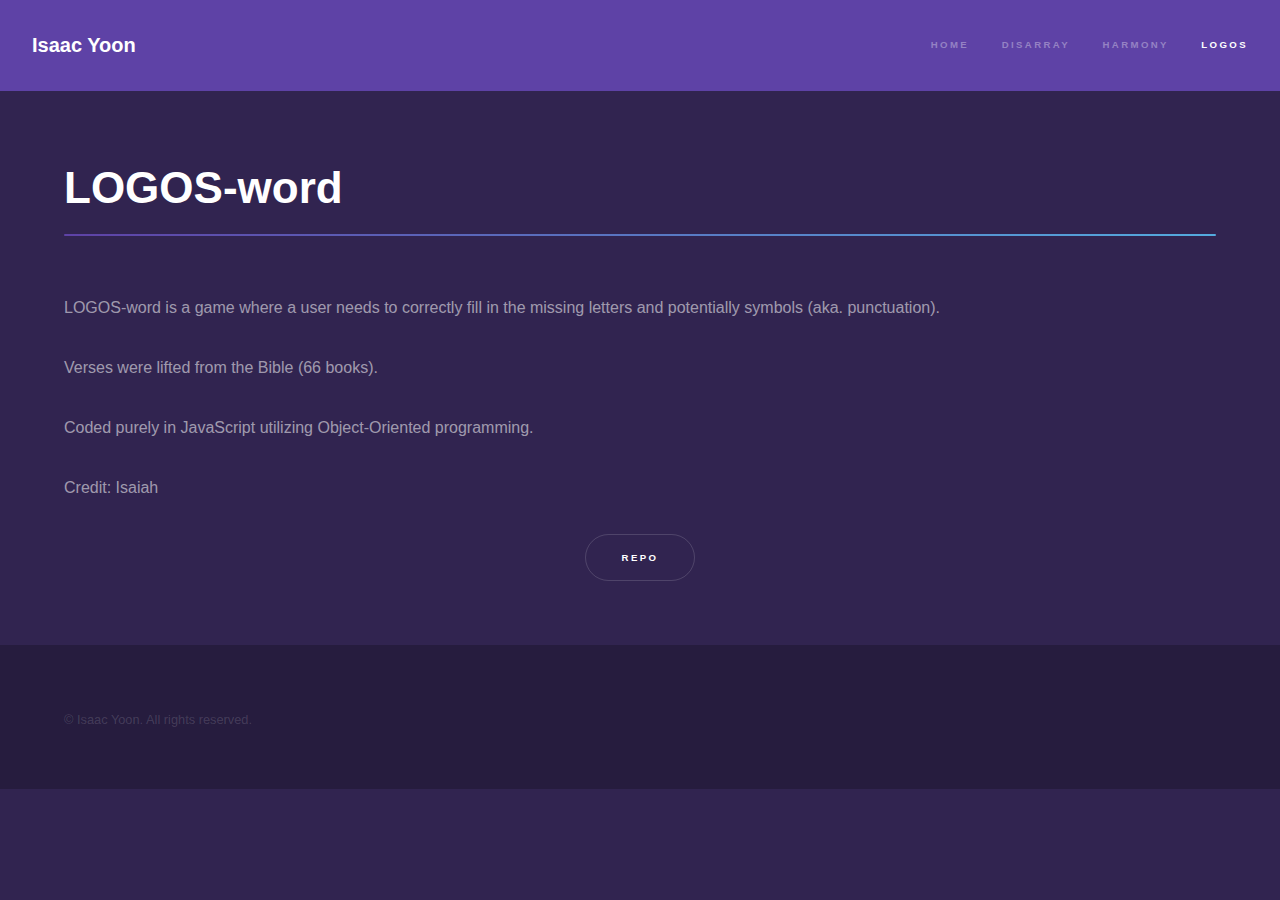
==== church.html @ 8a010fb0 "Create church.html" ====
<!DOCTYPE HTML>
<html>
	<head>
		<title>DisArray</title>
		<meta charset="utf-8" />
		<meta name="viewport" content="width=device-width, initial-scale=1, user-scalable=no" />
		<link rel="stylesheet" href="assets/css/main.css" />
		<noscript><link rel="stylesheet" href="assets/css/noscript.css" /></noscript>
	</head>
	<body class="is-preload">

		<!-- Header -->
			<header id="header">
				<a href="index.html" class="title">Isaac Yoon</a>
				<nav>
					<ul>
						<li><a href="index.html">Home</a></li>
						<li><a href="project_disarray.html">DisArray</a></li>
						<li><a href="project_harmony.html">Harmony</a></li>
						<li><a href="project_logos.html" class="active">Logos</a></li>
					</ul>
				</nav>
			</header>

		<!-- Wrapper -->
			<div id="wrapper">

				<!-- Main -->
					<section id="main" class="wrapper">
						<div class="inner">
							<h1 class="major">LOGOS-word</h1>
							<!-- <span class="image fit"><img src="images/pic04.jpg" alt="" /></span> -->
							<p>LOGOS-word is a game where a user needs to correctly fill in the missing letters and potentially symbols (aka. punctuation).</p>
							<p>Verses were lifted from the Bible (66 books).</p>
							<p>Coded purely in JavaScript utilizing Object-Oriented programming.</p>
							<p>Credit: Isaiah</p>
							<ul class="actions special">
<!-- 								<li><a href="https://logosword.herokuapp.com/" class="button primary" target="_blank">Live</a></li> -->
								<li><a href="https://github.com/isaac-yoon/LOGOS-word" class="button" target="_blank">Repo</a></li>
							</ul>
						</div>
					</section>

			</div>

		<!-- Footer -->
			<footer id="footer" class="wrapper alt">
				<div class="inner">
					<ul class="menu">
						<li>&copy; Isaac Yoon. All rights reserved.</li>
					</ul>
				</div>
			</footer>

		<!-- Scripts -->
			<script src="assets/js/jquery.min.js"></script>
			<script src="assets/js/jquery.scrollex.min.js"></script>
			<script src="assets/js/jquery.scrolly.min.js"></script>
			<script src="assets/js/browser.min.js"></script>
			<script src="assets/js/breakpoints.min.js"></script>
			<script src="assets/js/util.js"></script>
			<script src="assets/js/main.js"></script>

	</body>
</html>
---- assets/css/main.css ----
@import url(fontawesome-all.min.css);

/*
	Hyperspace by HTML5 UP
	html5up.net | @ajlkn
	Free for personal and commercial use under the CCA 3.0 license (html5up.net/license)
*/

html, body, div, span, applet, object,
iframe, h1, h2, h3, h4, h5, h6, p, blockquote,
pre, a, abbr, acronym, address, big, cite,
code, del, dfn, em, img, ins, kbd, q, s, samp,
small, strike, strong, sub, sup, tt, var, b,
u, i, center, dl, dt, dd, ol, ul, li, fieldset,
form, label, legend, table, caption, tbody,
tfoot, thead, tr, th, td, article, aside,
canvas, details, embed, figure, figcaption,
footer, header, hgroup, menu, nav, output, ruby,
section, summary, time, mark, audio, video {
	margin: 0;
	padding: 0;
	border: 0;
	font-size: 100%;
	font: inherit;
	vertical-align: baseline;}

article, aside, details, figcaption, figure,
footer, header, hgroup, menu, nav, section {
	display: block;}

body {
	line-height: 1;
}

ol, ul {
	list-style: none;
}

blockquote, q {
	quotes: none;
}

	blockquote:before, blockquote:after, q:before, q:after {
		content: '';
		content: none;
	}

table {
	border-collapse: collapse;
	border-spacing: 0;
}

body {
	-webkit-text-size-adjust: none;
}

mark {
	background-color: transparent;
	color: inherit;
}

input::-moz-focus-inner {
	border: 0;
	padding: 0;
}

input, select, textarea {
	-moz-appearance: none;
	-webkit-appearance: none;
	-ms-appearance: none;
	appearance: none;
}

/* Basic */

	@-ms-viewport {
		width: device-width;
	}

	body {
		-ms-overflow-style: scrollbar;
	}

	@media screen and (max-width: 480px) {

		html, body {
			min-width: 320px;
		}

	}

	html {
		box-sizing: border-box;
	}

	*, *:before, *:after {
		box-sizing: inherit;
	}

	body {
		background: #312450;
	}

		body.is-preload *, body.is-preload *:before, body.is-preload *:after {
			-moz-animation: none !important;
			-webkit-animation: none !important;
			-ms-animation: none !important;
			animation: none !important;
			-moz-transition: none !important;
			-webkit-transition: none !important;
			-ms-transition: none !important;
			transition: none !important;
		}

/* Type */

	body, input, select, textarea {
		color: rgba(255, 255, 255, 0.55);
		font-family: Arial, Helvetica, sans-serif;
		font-size: 16.5pt;
		font-weight: normal;
		line-height: 1.75;
	}

		@media screen and (max-width: 1680px) {

			body, input, select, textarea {
				font-size: 13pt;
			}

		}

		@media screen and (max-width: 1280px) {

			body, input, select, textarea {
				font-size: 12pt;
			}

		}

		@media screen and (max-width: 360px) {

			body, input, select, textarea {
				font-size: 11pt;
			}

		}

	a {
		-moz-transition: color 0.2s ease, border-bottom-color 0.2s ease;
		-webkit-transition: color 0.2s ease, border-bottom-color 0.2s ease;
		-ms-transition: color 0.2s ease, border-bottom-color 0.2s ease;
		transition: color 0.2s ease, border-bottom-color 0.2s ease;
		border-bottom: dotted 1px rgba(255, 255, 255, 0.35);
		color: inherit;
		text-decoration: none;
	}

		a:hover {
			border-bottom-color: transparent;
			color: #ffffff;
		}

	strong, b {
		color: #ffffff;
		font-weight: bold;
	}

	em, i {
		font-style: italic;
	}

	p {
		margin: 0 0 2em 0;
	}

	h1, h2, h3, h4, h5, h6 {
		color: #ffffff;
		font-weight: bold;
		line-height: 1.5;
		margin: 0 0 0.5em 0;
	}

		h1 a, h2 a, h3 a, h4 a, h5 a, h6 a {
			color: inherit;
			text-decoration: none;
		}

	h1 {
		font-size: 2.75em;
	}

		h1.major {
			margin: 0 0 1.3em 0;
			position: relative;
			padding-bottom: 0.35em;
		}

			h1.major:after {
				background-image: -moz-linear-gradient(to right, #5e42a6, #54abde);
				background-image: -webkit-linear-gradient(to right, #5e42a6, #54abde);
				background-image: -ms-linear-gradient(to right, #5e42a6, #54abde);
				background-image: linear-gradient(to right, #5e42a6, #54abde);
				-moz-transition: max-width 0.2s ease;
				-webkit-transition: max-width 0.2s ease;
				-ms-transition: max-width 0.2s ease;
				transition: max-width 0.2s ease;
				border-radius: 0.2em;
				bottom: 0;
				content: '';
				height: 0.05em;
				position: absolute;
				right: 0;
				width: 100%;
			}

	h2 {
		font-size: 1.75em;
	}

	h3 {
		font-size: 1.1em;
	}

	h4 {
		font-size: 1em;
	}

	h5 {
		font-size: 0.8em;
	}

	h6 {
		font-size: 0.6em;
	}

	@media screen and (max-width: 736px) {

		h1 {
			font-size: 2em;
		}

		h2 {
			font-size: 1.25em;
		}

		h3 {
			font-size: 1em;
		}

		h4 {
			font-size: 0.8em;
		}

		h5 {
			font-size: 0.6em;
		}

		h6 {
			font-size: 0.6em;
		}

	}

	sub {
		font-size: 0.8em;
		position: relative;
		top: 0.5em;
	}

	sup {
		font-size: 0.8em;
		position: relative;
		top: -0.5em;
	}

	blockquote {
		border-left: solid 4px rgba(255, 255, 255, 0.15);
		font-style: italic;
		margin: 0 0 2em 0;
		padding: 0.5em 0 0.5em 2em;
	}

	code {
		background: rgba(255, 255, 255, 0.05);
		border-radius: 0.25em;
		border: solid 1px rgba(255, 255, 255, 0.15);
		font-family: "Courier New", monospace;
		font-size: 0.9em;
		margin: 0 0.25em;
		padding: 0.25em 0.65em;
	}

	pre {
		-webkit-overflow-scrolling: touch;
		font-family: "Courier New", monospace;
		font-size: 0.9em;
		margin: 0 0 2em 0;
	}

		pre code {
			display: block;
			line-height: 1.75em;
			padding: 1em 1.5em;
			overflow-x: auto;
		}

	hr {
		border: 0;
		border-bottom: solid 1px rgba(255, 255, 255, 0.15);
		margin: 2em 0;
	}

		hr.major {
			margin: 3em 0;
		}

	.align-left {
		text-align: left;
	}

	.align-center {
		text-align: center;
	}

	.align-right {
		text-align: right;
	}

/* Row */

	.row {
		display: flex;
		flex-wrap: wrap;
		box-sizing: border-box;
		align-items: stretch;
	}

		.row > * {
			box-sizing: border-box;
		}

		.row.gtr-uniform > * > :last-child {
			margin-bottom: 0;
		}

		.row.aln-left {
			justify-content: flex-start;
		}

		.row.aln-center {
			justify-content: center;
		}

		.row.aln-right {
			justify-content: flex-end;
		}

		.row.aln-top {
			align-items: flex-start;
		}

		.row.aln-middle {
			align-items: center;
		}

		.row.aln-bottom {
			align-items: flex-end;
		}

		.row > .imp {
			order: -1;
		}

		.row > .col-1 {
			width: 8.33333%;
		}

		.row > .off-1 {
			margin-left: 8.33333%;
		}

		.row > .col-2 {
			width: 16.66667%;
		}

		.row > .off-2 {
			margin-left: 16.66667%;
		}

		.row > .col-3 {
			width: 25%;
		}

		.row > .off-3 {
			margin-left: 25%;
		}

		.row > .col-4 {
			width: 33.33333%;
		}

		.row > .off-4 {
			margin-left: 33.33333%;
		}

		.row > .col-5 {
			width: 41.66667%;
		}

		.row > .off-5 {
			margin-left: 41.66667%;
		}

		.row > .col-6 {
			width: 50%;
		}

		.row > .off-6 {
			margin-left: 50%;
		}

		.row > .col-7 {
			width: 58.33333%;
		}

		.row > .off-7 {
			margin-left: 58.33333%;
		}

		.row > .col-8 {
			width: 66.66667%;
		}

		.row > .off-8 {
			margin-left: 66.66667%;
		}

		.row > .col-9 {
			width: 75%;
		}

		.row > .off-9 {
			margin-left: 75%;
		}

		.row > .col-10 {
			width: 83.33333%;
		}

		.row > .off-10 {
			margin-left: 83.33333%;
		}

		.row > .col-11 {
			width: 91.66667%;
		}

		.row > .off-11 {
			margin-left: 91.66667%;
		}

		.row > .col-12 {
			width: 100%;
		}

		.row > .off-12 {
			margin-left: 100%;
		}

		.row.gtr-0 {
			margin-top: 0;
			margin-left: 0em;
		}

			.row.gtr-0 > * {
				padding: 0 0 0 0em;
			}

			.row.gtr-0.gtr-uniform {
				margin-top: 0em;
			}

				.row.gtr-0.gtr-uniform > * {
					padding-top: 0em;
				}

		.row.gtr-25 {
			margin-top: 0;
			margin-left: -0.375em;
		}

			.row.gtr-25 > * {
				padding: 0 0 0 0.375em;
			}

			.row.gtr-25.gtr-uniform {
				margin-top: -0.375em;
			}

				.row.gtr-25.gtr-uniform > * {
					padding-top: 0.375em;
				}

		.row.gtr-50 {
			margin-top: 0;
			margin-left: -0.75em;
		}

			.row.gtr-50 > * {
				padding: 0 0 0 0.75em;
			}

			.row.gtr-50.gtr-uniform {
				margin-top: -0.75em;
			}

				.row.gtr-50.gtr-uniform > * {
					padding-top: 0.75em;
				}

		.row {
			margin-top: 0;
			margin-left: -1.5em;
		}

			.row > * {
				padding: 0 0 0 1.5em;
			}

			.row.gtr-uniform {
				margin-top: -1.5em;
			}

				.row.gtr-uniform > * {
					padding-top: 1.5em;
				}

		.row.gtr-150 {
			margin-top: 0;
			margin-left: -2.25em;
		}

			.row.gtr-150 > * {
				padding: 0 0 0 2.25em;
			}

			.row.gtr-150.gtr-uniform {
				margin-top: -2.25em;
			}

				.row.gtr-150.gtr-uniform > * {
					padding-top: 2.25em;
				}

		.row.gtr-200 {
			margin-top: 0;
			margin-left: -3em;
		}

			.row.gtr-200 > * {
				padding: 0 0 0 3em;
			}

			.row.gtr-200.gtr-uniform {
				margin-top: -3em;
			}

				.row.gtr-200.gtr-uniform > * {
					padding-top: 3em;
				}

		@media screen and (max-width: 1680px) {

			.row {
				display: flex;
				flex-wrap: wrap;
				box-sizing: border-box;
				align-items: stretch;
			}

				.row > * {
					box-sizing: border-box;
				}

				.row.gtr-uniform > * > :last-child {
					margin-bottom: 0;
				}

				.row.aln-left {
					justify-content: flex-start;
				}

				.row.aln-center {
					justify-content: center;
				}

				.row.aln-right {
					justify-content: flex-end;
				}

				.row.aln-top {
					align-items: flex-start;
				}

				.row.aln-middle {
					align-items: center;
				}

				.row.aln-bottom {
					align-items: flex-end;
				}

				.row > .imp-xlarge {
					order: -1;
				}

				.row > .col-1-xlarge {
					width: 8.33333%;
				}

				.row > .off-1-xlarge {
					margin-left: 8.33333%;
				}

				.row > .col-2-xlarge {
					width: 16.66667%;
				}

				.row > .off-2-xlarge {
					margin-left: 16.66667%;
				}

				.row > .col-3-xlarge {
					width: 25%;
				}

				.row > .off-3-xlarge {
					margin-left: 25%;
				}

				.row > .col-4-xlarge {
					width: 33.33333%;
				}

				.row > .off-4-xlarge {
					margin-left: 33.33333%;
				}

				.row > .col-5-xlarge {
					width: 41.66667%;
				}

				.row > .off-5-xlarge {
					margin-left: 41.66667%;
				}

				.row > .col-6-xlarge {
					width: 50%;
				}

				.row > .off-6-xlarge {
					margin-left: 50%;
				}

				.row > .col-7-xlarge {
					width: 58.33333%;
				}

				.row > .off-7-xlarge {
					margin-left: 58.33333%;
				}

				.row > .col-8-xlarge {
					width: 66.66667%;
				}

				.row > .off-8-xlarge {
					margin-left: 66.66667%;
				}

				.row > .col-9-xlarge {
					width: 75%;
				}

				.row > .off-9-xlarge {
					margin-left: 75%;
				}

				.row > .col-10-xlarge {
					width: 83.33333%;
				}

				.row > .off-10-xlarge {
					margin-left: 83.33333%;
				}

				.row > .col-11-xlarge {
					width: 91.66667%;
				}

				.row > .off-11-xlarge {
					margin-left: 91.66667%;
				}

				.row > .col-12-xlarge {
					width: 100%;
				}

				.row > .off-12-xlarge {
					margin-left: 100%;
				}

				.row.gtr-0 {
					margin-top: 0;
					margin-left: 0em;
				}

					.row.gtr-0 > * {
						padding: 0 0 0 0em;
					}

					.row.gtr-0.gtr-uniform {
						margin-top: 0em;
					}

						.row.gtr-0.gtr-uniform > * {
							padding-top: 0em;
						}

				.row.gtr-25 {
					margin-top: 0;
					margin-left: -0.375em;
				}

					.row.gtr-25 > * {
						padding: 0 0 0 0.375em;
					}

					.row.gtr-25.gtr-uniform {
						margin-top: -0.375em;
					}

						.row.gtr-25.gtr-uniform > * {
							padding-top: 0.375em;
						}

				.row.gtr-50 {
					margin-top: 0;
					margin-left: -0.75em;
				}

					.row.gtr-50 > * {
						padding: 0 0 0 0.75em;
					}

					.row.gtr-50.gtr-uniform {
						margin-top: -0.75em;
					}

						.row.gtr-50.gtr-uniform > * {
							padding-top: 0.75em;
						}

				.row {
					margin-top: 0;
					margin-left: -1.5em;
				}

					.row > * {
						padding: 0 0 0 1.5em;
					}

					.row.gtr-uniform {
						margin-top: -1.5em;
					}

						.row.gtr-uniform > * {
							padding-top: 1.5em;
						}

				.row.gtr-150 {
					margin-top: 0;
					margin-left: -2.25em;
				}

					.row.gtr-150 > * {
						padding: 0 0 0 2.25em;
					}

					.row.gtr-150.gtr-uniform {
						margin-top: -2.25em;
					}

						.row.gtr-150.gtr-uniform > * {
							padding-top: 2.25em;
						}

				.row.gtr-200 {
					margin-top: 0;
					margin-left: -3em;
				}

					.row.gtr-200 > * {
						padding: 0 0 0 3em;
					}

					.row.gtr-200.gtr-uniform {
						margin-top: -3em;
					}

						.row.gtr-200.gtr-uniform > * {
							padding-top: 3em;
						}

		}

		@media screen and (max-width: 1280px) {

			.row {
				display: flex;
				flex-wrap: wrap;
				box-sizing: border-box;
				align-items: stretch;
			}

				.row > * {
					box-sizing: border-box;
				}

				.row.gtr-uniform > * > :last-child {
					margin-bottom: 0;
				}

				.row.aln-left {
					justify-content: flex-start;
				}

				.row.aln-center {
					justify-content: center;
				}

				.row.aln-right {
					justify-content: flex-end;
				}

				.row.aln-top {
					align-items: flex-start;
				}

				.row.aln-middle {
					align-items: center;
				}

				.row.aln-bottom {
					align-items: flex-end;
				}

				.row > .imp-large {
					order: -1;
				}

				.row > .col-1-large {
					width: 8.33333%;
				}

				.row > .off-1-large {
					margin-left: 8.33333%;
				}

				.row > .col-2-large {
					width: 16.66667%;
				}

				.row > .off-2-large {
					margin-left: 16.66667%;
				}

				.row > .col-3-large {
					width: 25%;
				}

				.row > .off-3-large {
					margin-left: 25%;
				}

				.row > .col-4-large {
					width: 33.33333%;
				}

				.row > .off-4-large {
					margin-left: 33.33333%;
				}

				.row > .col-5-large {
					width: 41.66667%;
				}

				.row > .off-5-large {
					margin-left: 41.66667%;
				}

				.row > .col-6-large {
					width: 50%;
				}

				.row > .off-6-large {
					margin-left: 50%;
				}

				.row > .col-7-large {
					width: 58.33333%;
				}

				.row > .off-7-large {
					margin-left: 58.33333%;
				}

				.row > .col-8-large {
					width: 66.66667%;
				}

				.row > .off-8-large {
					margin-left: 66.66667%;
				}

				.row > .col-9-large {
					width: 75%;
				}

				.row > .off-9-large {
					margin-left: 75%;
				}

				.row > .col-10-large {
					width: 83.33333%;
				}

				.row > .off-10-large {
					margin-left: 83.33333%;
				}

				.row > .col-11-large {
					width: 91.66667%;
				}

				.row > .off-11-large {
					margin-left: 91.66667%;
				}

				.row > .col-12-large {
					width: 100%;
				}

				.row > .off-12-large {
					margin-left: 100%;
				}

				.row.gtr-0 {
					margin-top: 0;
					margin-left: 0em;
				}

					.row.gtr-0 > * {
						padding: 0 0 0 0em;
					}

					.row.gtr-0.gtr-uniform {
						margin-top: 0em;
					}

						.row.gtr-0.gtr-uniform > * {
							padding-top: 0em;
						}

				.row.gtr-25 {
					margin-top: 0;
					margin-left: -0.375em;
				}

					.row.gtr-25 > * {
						padding: 0 0 0 0.375em;
					}

					.row.gtr-25.gtr-uniform {
						margin-top: -0.375em;
					}

						.row.gtr-25.gtr-uniform > * {
							padding-top: 0.375em;
						}

				.row.gtr-50 {
					margin-top: 0;
					margin-left: -0.75em;
				}

					.row.gtr-50 > * {
						padding: 0 0 0 0.75em;
					}

					.row.gtr-50.gtr-uniform {
						margin-top: -0.75em;
					}

						.row.gtr-50.gtr-uniform > * {
							padding-top: 0.75em;
						}

				.row {
					margin-top: 0;
					margin-left: -1.5em;
				}

					.row > * {
						padding: 0 0 0 1.5em;
					}

					.row.gtr-uniform {
						margin-top: -1.5em;
					}

						.row.gtr-uniform > * {
							padding-top: 1.5em;
						}

				.row.gtr-150 {
					margin-top: 0;
					margin-left: -2.25em;
				}

					.row.gtr-150 > * {
						padding: 0 0 0 2.25em;
					}

					.row.gtr-150.gtr-uniform {
						margin-top: -2.25em;
					}

						.row.gtr-150.gtr-uniform > * {
							padding-top: 2.25em;
						}

				.row.gtr-200 {
					margin-top: 0;
					margin-left: -3em;
				}

					.row.gtr-200 > * {
						padding: 0 0 0 3em;
					}

					.row.gtr-200.gtr-uniform {
						margin-top: -3em;
					}

						.row.gtr-200.gtr-uniform > * {
							padding-top: 3em;
						}

		}

		@media screen and (max-width: 980px) {

			.row {
				display: flex;
				flex-wrap: wrap;
				box-sizing: border-box;
				align-items: stretch;
			}

				.row > * {
					box-sizing: border-box;
				}

				.row.gtr-uniform > * > :last-child {
					margin-bottom: 0;
				}

				.row.aln-left {
					justify-content: flex-start;
				}

				.row.aln-center {
					justify-content: center;
				}

				.row.aln-right {
					justify-content: flex-end;
				}

				.row.aln-top {
					align-items: flex-start;
				}

				.row.aln-middle {
					align-items: center;
				}

				.row.aln-bottom {
					align-items: flex-end;
				}

				.row > .imp-medium {
					order: -1;
				}

				.row > .col-1-medium {
					width: 8.33333%;
				}

				.row > .off-1-medium {
					margin-left: 8.33333%;
				}

				.row > .col-2-medium {
					width: 16.66667%;
				}

				.row > .off-2-medium {
					margin-left: 16.66667%;
				}

				.row > .col-3-medium {
					width: 25%;
				}

				.row > .off-3-medium {
					margin-left: 25%;
				}

				.row > .col-4-medium {
					width: 33.33333%;
				}

				.row > .off-4-medium {
					margin-left: 33.33333%;
				}

				.row > .col-5-medium {
					width: 41.66667%;
				}

				.row > .off-5-medium {
					margin-left: 41.66667%;
				}

				.row > .col-6-medium {
					width: 50%;
				}

				.row > .off-6-medium {
					margin-left: 50%;
				}

				.row > .col-7-medium {
					width: 58.33333%;
				}

				.row > .off-7-medium {
					margin-left: 58.33333%;
				}

				.row > .col-8-medium {
					width: 66.66667%;
				}

				.row > .off-8-medium {
					margin-left: 66.66667%;
				}

				.row > .col-9-medium {
					width: 75%;
				}

				.row > .off-9-medium {
					margin-left: 75%;
				}

				.row > .col-10-medium {
					width: 83.33333%;
				}

				.row > .off-10-medium {
					margin-left: 83.33333%;
				}

				.row > .col-11-medium {
					width: 91.66667%;
				}

				.row > .off-11-medium {
					margin-left: 91.66667%;
				}

				.row > .col-12-medium {
					width: 100%;
				}

				.row > .off-12-medium {
					margin-left: 100%;
				}

				.row.gtr-0 {
					margin-top: 0;
					margin-left: 0em;
				}

					.row.gtr-0 > * {
						padding: 0 0 0 0em;
					}

					.row.gtr-0.gtr-uniform {
						margin-top: 0em;
					}

						.row.gtr-0.gtr-uniform > * {
							padding-top: 0em;
						}

				.row.gtr-25 {
					margin-top: 0;
					margin-left: -0.375em;
				}

					.row.gtr-25 > * {
						padding: 0 0 0 0.375em;
					}

					.row.gtr-25.gtr-uniform {
						margin-top: -0.375em;
					}

						.row.gtr-25.gtr-uniform > * {
							padding-top: 0.375em;
						}

				.row.gtr-50 {
					margin-top: 0;
					margin-left: -0.75em;
				}

					.row.gtr-50 > * {
						padding: 0 0 0 0.75em;
					}

					.row.gtr-50.gtr-uniform {
						margin-top: -0.75em;
					}

						.row.gtr-50.gtr-uniform > * {
							padding-top: 0.75em;
						}

				.row {
					margin-top: 0;
					margin-left: -1.5em;
				}

					.row > * {
						padding: 0 0 0 1.5em;
					}

					.row.gtr-uniform {
						margin-top: -1.5em;
					}

						.row.gtr-uniform > * {
							padding-top: 1.5em;
						}

				.row.gtr-150 {
					margin-top: 0;
					margin-left: -2.25em;
				}

					.row.gtr-150 > * {
						padding: 0 0 0 2.25em;
					}

					.row.gtr-150.gtr-uniform {
						margin-top: -2.25em;
					}

						.row.gtr-150.gtr-uniform > * {
							padding-top: 2.25em;
						}

				.row.gtr-200 {
					margin-top: 0;
					margin-left: -3em;
				}

					.row.gtr-200 > * {
						padding: 0 0 0 3em;
					}

					.row.gtr-200.gtr-uniform {
						margin-top: -3em;
					}

						.row.gtr-200.gtr-uniform > * {
							padding-top: 3em;
						}

		}

		@media screen and (max-width: 736px) {

			.row {
				display: flex;
				flex-wrap: wrap;
				box-sizing: border-box;
				align-items: stretch;
			}

				.row > * {
					box-sizing: border-box;
				}

				.row.gtr-uniform > * > :last-child {
					margin-bottom: 0;
				}

				.row.aln-left {
					justify-content: flex-start;
				}

				.row.aln-center {
					justify-content: center;
				}

				.row.aln-right {
					justify-content: flex-end;
				}

				.row.aln-top {
					align-items: flex-start;
				}

				.row.aln-middle {
					align-items: center;
				}

				.row.aln-bottom {
					align-items: flex-end;
				}

				.row > .imp-small {
					order: -1;
				}

				.row > .col-1-small {
					width: 8.33333%;
				}

				.row > .off-1-small {
					margin-left: 8.33333%;
				}

				.row > .col-2-small {
					width: 16.66667%;
				}

				.row > .off-2-small {
					margin-left: 16.66667%;
				}

				.row > .col-3-small {
					width: 25%;
				}

				.row > .off-3-small {
					margin-left: 25%;
				}

				.row > .col-4-small {
					width: 33.33333%;
				}

				.row > .off-4-small {
					margin-left: 33.33333%;
				}

				.row > .col-5-small {
					width: 41.66667%;
				}

				.row > .off-5-small {
					margin-left: 41.66667%;
				}

				.row > .col-6-small {
					width: 50%;
				}

				.row > .off-6-small {
					margin-left: 50%;
				}

				.row > .col-7-small {
					width: 58.33333%;
				}

				.row > .off-7-small {
					margin-left: 58.33333%;
				}

				.row > .col-8-small {
					width: 66.66667%;
				}

				.row > .off-8-small {
					margin-left: 66.66667%;
				}

				.row > .col-9-small {
					width: 75%;
				}

				.row > .off-9-small {
					margin-left: 75%;
				}

				.row > .col-10-small {
					width: 83.33333%;
				}

				.row > .off-10-small {
					margin-left: 83.33333%;
				}

				.row > .col-11-small {
					width: 91.66667%;
				}

				.row > .off-11-small {
					margin-left: 91.66667%;
				}

				.row > .col-12-small {
					width: 100%;
				}

				.row > .off-12-small {
					margin-left: 100%;
				}

				.row.gtr-0 {
					margin-top: 0;
					margin-left: 0em;
				}

					.row.gtr-0 > * {
						padding: 0 0 0 0em;
					}

					.row.gtr-0.gtr-uniform {
						margin-top: 0em;
					}

						.row.gtr-0.gtr-uniform > * {
							padding-top: 0em;
						}

				.row.gtr-25 {
					margin-top: 0;
					margin-left: -0.375em;
				}

					.row.gtr-25 > * {
						padding: 0 0 0 0.375em;
					}

					.row.gtr-25.gtr-uniform {
						margin-top: -0.375em;
					}

						.row.gtr-25.gtr-uniform > * {
							padding-top: 0.375em;
						}

				.row.gtr-50 {
					margin-top: 0;
					margin-left: -0.75em;
				}

					.row.gtr-50 > * {
						padding: 0 0 0 0.75em;
					}

					.row.gtr-50.gtr-uniform {
						margin-top: -0.75em;
					}

						.row.gtr-50.gtr-uniform > * {
							padding-top: 0.75em;
						}

				.row {
					margin-top: 0;
					margin-left: -1.5em;
				}

					.row > * {
						padding: 0 0 0 1.5em;
					}

					.row.gtr-uniform {
						margin-top: -1.5em;
					}

						.row.gtr-uniform > * {
							padding-top: 1.5em;
						}

				.row.gtr-150 {
					margin-top: 0;
					margin-left: -2.25em;
				}

					.row.gtr-150 > * {
						padding: 0 0 0 2.25em;
					}

					.row.gtr-150.gtr-uniform {
						margin-top: -2.25em;
					}

						.row.gtr-150.gtr-uniform > * {
							padding-top: 2.25em;
						}

				.row.gtr-200 {
					margin-top: 0;
					margin-left: -3em;
				}

					.row.gtr-200 > * {
						padding: 0 0 0 3em;
					}

					.row.gtr-200.gtr-uniform {
						margin-top: -3em;
					}

						.row.gtr-200.gtr-uniform > * {
							padding-top: 3em;
						}

		}

		@media screen and (max-width: 480px) {

			.row {
				display: flex;
				flex-wrap: wrap;
				box-sizing: border-box;
				align-items: stretch;
			}

				.row > * {
					box-sizing: border-box;
				}

				.row.gtr-uniform > * > :last-child {
					margin-bottom: 0;
				}

				.row.aln-left {
					justify-content: flex-start;
				}

				.row.aln-center {
					justify-content: center;
				}

				.row.aln-right {
					justify-content: flex-end;
				}

				.row.aln-top {
					align-items: flex-start;
				}

				.row.aln-middle {
					align-items: center;
				}

				.row.aln-bottom {
					align-items: flex-end;
				}

				.row > .imp-xsmall {
					order: -1;
				}

				.row > .col-1-xsmall {
					width: 8.33333%;
				}

				.row > .off-1-xsmall {
					margin-left: 8.33333%;
				}

				.row > .col-2-xsmall {
					width: 16.66667%;
				}

				.row > .off-2-xsmall {
					margin-left: 16.66667%;
				}

				.row > .col-3-xsmall {
					width: 25%;
				}

				.row > .off-3-xsmall {
					margin-left: 25%;
				}

				.row > .col-4-xsmall {
					width: 33.33333%;
				}

				.row > .off-4-xsmall {
					margin-left: 33.33333%;
				}

				.row > .col-5-xsmall {
					width: 41.66667%;
				}

				.row > .off-5-xsmall {
					margin-left: 41.66667%;
				}

				.row > .col-6-xsmall {
					width: 50%;
				}

				.row > .off-6-xsmall {
					margin-left: 50%;
				}

				.row > .col-7-xsmall {
					width: 58.33333%;
				}

				.row > .off-7-xsmall {
					margin-left: 58.33333%;
				}

				.row > .col-8-xsmall {
					width: 66.66667%;
				}

				.row > .off-8-xsmall {
					margin-left: 66.66667%;
				}

				.row > .col-9-xsmall {
					width: 75%;
				}

				.row > .off-9-xsmall {
					margin-left: 75%;
				}

				.row > .col-10-xsmall {
					width: 83.33333%;
				}

				.row > .off-10-xsmall {
					margin-left: 83.33333%;
				}

				.row > .col-11-xsmall {
					width: 91.66667%;
				}

				.row > .off-11-xsmall {
					margin-left: 91.66667%;
				}

				.row > .col-12-xsmall {
					width: 100%;
				}

				.row > .off-12-xsmall {
					margin-left: 100%;
				}

				.row.gtr-0 {
					margin-top: 0;
					margin-left: 0em;
				}

					.row.gtr-0 > * {
						padding: 0 0 0 0em;
					}

					.row.gtr-0.gtr-uniform {
						margin-top: 0em;
					}

						.row.gtr-0.gtr-uniform > * {
							padding-top: 0em;
						}

				.row.gtr-25 {
					margin-top: 0;
					margin-left: -0.375em;
				}

					.row.gtr-25 > * {
						padding: 0 0 0 0.375em;
					}

					.row.gtr-25.gtr-uniform {
						margin-top: -0.375em;
					}

						.row.gtr-25.gtr-uniform > * {
							padding-top: 0.375em;
						}

				.row.gtr-50 {
					margin-top: 0;
					margin-left: -0.75em;
				}

					.row.gtr-50 > * {
						padding: 0 0 0 0.75em;
					}

					.row.gtr-50.gtr-uniform {
						margin-top: -0.75em;
					}

						.row.gtr-50.gtr-uniform > * {
							padding-top: 0.75em;
						}

				.row {
					margin-top: 0;
					margin-left: -1.5em;
				}

					.row > * {
						padding: 0 0 0 1.5em;
					}

					.row.gtr-uniform {
						margin-top: -1.5em;
					}

						.row.gtr-uniform > * {
							padding-top: 1.5em;
						}

				.row.gtr-150 {
					margin-top: 0;
					margin-left: -2.25em;
				}

					.row.gtr-150 > * {
						padding: 0 0 0 2.25em;
					}

					.row.gtr-150.gtr-uniform {
						margin-top: -2.25em;
					}

						.row.gtr-150.gtr-uniform > * {
							padding-top: 2.25em;
						}

				.row.gtr-200 {
					margin-top: 0;
					margin-left: -3em;
				}

					.row.gtr-200 > * {
						padding: 0 0 0 3em;
					}

					.row.gtr-200.gtr-uniform {
						margin-top: -3em;
					}

						.row.gtr-200.gtr-uniform > * {
							padding-top: 3em;
						}

		}

/* Box */

	.box {
		border-radius: 0.25em;
		border: solid 1px rgba(255, 255, 255, 0.15);
		margin-bottom: 2em;
		padding: 1.5em;
	}

		.box > :last-child,
		.box > :last-child > :last-child,
		.box > :last-child > :last-child > :last-child {
			margin-bottom: 0;
		}

		.box.alt {
			border: 0;
			border-radius: 0;
			padding: 0;
		}

/* Button */

	input[type="submit"],
	input[type="reset"],
	input[type="button"],
	button,
	.button {
		-moz-appearance: none;
		-webkit-appearance: none;
		-ms-appearance: none;
		appearance: none;
		-moz-transition: border-color 0.2s ease;
		-webkit-transition: border-color 0.2s ease;
		-ms-transition: border-color 0.2s ease;
		transition: border-color 0.2s ease;
		background-color: transparent;
		border: solid 1px !important;
		border-color: rgba(255, 255, 255, 0.15) !important;
		border-radius: 3em;
		color: #ffffff !important;
		cursor: pointer;
		display: inline-block;
		font-size: 0.6em;
		font-weight: bold;
		height: calc(4.75em + 2px);
		letter-spacing: 0.25em;
		line-height: 4.75em;
		outline: 0;
		padding: 0 3.75em;
		position: relative;
		text-align: center;
		text-decoration: none;
		text-transform: uppercase;
		white-space: nowrap;
	}

		input[type="submit"]:after,
		input[type="reset"]:after,
		input[type="button"]:after,
		button:after,
		.button:after {
			-moz-transform: scale(0.25);
			-webkit-transform: scale(0.25);
			-ms-transform: scale(0.25);
			transform: scale(0.25);
			pointer-events: none;
			-moz-transition: opacity 0.2s ease, -moz-transform 0.2s ease;
			-webkit-transition: opacity 0.2s ease, -webkit-transform 0.2s ease;
			-ms-transition: opacity 0.2s ease, -ms-transform 0.2s ease;
			transition: opacity 0.2s ease, transform 0.2s ease;
			background: #ffffff;
			border-radius: 3em;
			content: '';
			height: 100%;
			left: 0;
			opacity: 0;
			position: absolute;
			top: 0;
			width: 100%;
		}

		input[type="submit"].icon:before,
		input[type="reset"].icon:before,
		input[type="button"].icon:before,
		button.icon:before,
		.button.icon:before {
			margin-right: 0.75em;
		}

		input[type="submit"].fit,
		input[type="reset"].fit,
		input[type="button"].fit,
		button.fit,
		.button.fit {
			width: 100%;
		}

		input[type="submit"].small,
		input[type="reset"].small,
		input[type="button"].small,
		button.small,
		.button.small {
			font-size: 0.4em;
		}

		input[type="submit"].large,
		input[type="reset"].large,
		input[type="button"].large,
		button.large,
		.button.large {
			font-size: 0.8em;
		}

		input[type="submit"].primary,
		input[type="reset"].primary,
		input[type="button"].primary,
		button.primary,
		.button.primary {
			background-color: #ffffff;
			color: #312450 !important;
		}

			input[type="submit"].primary:after,
			input[type="reset"].primary:after,
			input[type="button"].primary:after,
			button.primary:after,
			.button.primary:after {
				display: none;
			}

		input[type="submit"].disabled, input[type="submit"]:disabled,
		input[type="reset"].disabled,
		input[type="reset"]:disabled,
		input[type="button"].disabled,
		input[type="button"]:disabled,
		button.disabled,
		button:disabled,
		.button.disabled,
		.button:disabled {
			cursor: default;
			opacity: 0.5;
			pointer-events: none;
		}

		input[type="submit"]:hover,
		input[type="reset"]:hover,
		input[type="button"]:hover,
		button:hover,
		.button:hover {
			border-color: rgba(255, 255, 255, 0.55) !important;
		}

			input[type="submit"]:hover:after,
			input[type="reset"]:hover:after,
			input[type="button"]:hover:after,
			button:hover:after,
			.button:hover:after {
				opacity: 0.05;
				-moz-transform: scale(1);
				-webkit-transform: scale(1);
				-ms-transform: scale(1);
				transform: scale(1);
			}

			input[type="submit"]:hover:active,
			input[type="reset"]:hover:active,
			input[type="button"]:hover:active,
			button:hover:active,
			.button:hover:active {
				border-color: #ffffff !important;
			}

				input[type="submit"]:hover:active:after,
				input[type="reset"]:hover:active:after,
				input[type="button"]:hover:active:after,
				button:hover:active:after,
				.button:hover:active:after {
					opacity: 0.1;
				}

/* Features */

	.features {
		display: -moz-flex;
		display: -webkit-flex;
		display: -ms-flex;
		display: flex;
		-moz-flex-wrap: wrap;
		-webkit-flex-wrap: wrap;
		-ms-flex-wrap: wrap;
		flex-wrap: wrap;
		border-radius: 0.25em;
		border: solid 1px rgba(255, 255, 255, 0.15);
		background: rgba(255, 255, 255, 0.05);
		margin: 0 0 2em 0;
	}

		.features section {
			padding: 3.5em 3em 1em 7em ;
			width: 50%;
			border-top: solid 1px rgba(255, 255, 255, 0.15);
			position: relative;
		}

			.features section:nth-child(-n + 2) {
				border-top-width: 0;
			}

			.features section:nth-child(2n) {
				border-left: solid 1px rgba(255, 255, 255, 0.15);
			}

			.features section .icon {
				-moz-transition: opacity 0.5s ease, -moz-transform 0.5s ease;
				-webkit-transition: opacity 0.5s ease, -webkit-transform 0.5s ease;
				-ms-transition: opacity 0.5s ease, -ms-transform 0.5s ease;
				transition: opacity 0.5s ease, transform 0.5s ease;
				-moz-transition-delay: 1s;
				-webkit-transition-delay: 1s;
				-ms-transition-delay: 1s;
				transition-delay: 1s;
				-moz-transform: scale(1);
				-webkit-transform: scale(1);
				-ms-transform: scale(1);
				transform: scale(1);
				position: absolute;
				left: 3em;
				top: 3em;
				opacity: 1;
			}

			.features section:nth-child(1) .icon {
				-moz-transition-delay: 0.15s;
				-webkit-transition-delay: 0.15s;
				-ms-transition-delay: 0.15s;
				transition-delay: 0.15s;
			}

			.features section:nth-child(2) .icon {
				-moz-transition-delay: 0.3s;
				-webkit-transition-delay: 0.3s;
				-ms-transition-delay: 0.3s;
				transition-delay: 0.3s;
			}

			.features section:nth-child(3) .icon {
				-moz-transition-delay: 0.45s;
				-webkit-transition-delay: 0.45s;
				-ms-transition-delay: 0.45s;
				transition-delay: 0.45s;
			}

			.features section:nth-child(4) .icon {
				-moz-transition-delay: 0.6s;
				-webkit-transition-delay: 0.6s;
				-ms-transition-delay: 0.6s;
				transition-delay: 0.6s;
			}

			.features section:nth-child(5) .icon {
				-moz-transition-delay: 0.75s;
				-webkit-transition-delay: 0.75s;
				-ms-transition-delay: 0.75s;
				transition-delay: 0.75s;
			}

			.features section:nth-child(6) .icon {
				-moz-transition-delay: 0.9s;
				-webkit-transition-delay: 0.9s;
				-ms-transition-delay: 0.9s;
				transition-delay: 0.9s;
			}

			.features section:nth-child(7) .icon {
				-moz-transition-delay: 1.05s;
				-webkit-transition-delay: 1.05s;
				-ms-transition-delay: 1.05s;
				transition-delay: 1.05s;
			}

			.features section:nth-child(8) .icon {
				-moz-transition-delay: 1.2s;
				-webkit-transition-delay: 1.2s;
				-ms-transition-delay: 1.2s;
				transition-delay: 1.2s;
			}

			.features section:nth-child(9) .icon {
				-moz-transition-delay: 1.35s;
				-webkit-transition-delay: 1.35s;
				-ms-transition-delay: 1.35s;
				transition-delay: 1.35s;
			}

			.features section:nth-child(10) .icon {
				-moz-transition-delay: 1.5s;
				-webkit-transition-delay: 1.5s;
				-ms-transition-delay: 1.5s;
				transition-delay: 1.5s;
			}

			.features section:nth-child(11) .icon {
				-moz-transition-delay: 1.65s;
				-webkit-transition-delay: 1.65s;
				-ms-transition-delay: 1.65s;
				transition-delay: 1.65s;
			}

			.features section:nth-child(12) .icon {
				-moz-transition-delay: 1.8s;
				-webkit-transition-delay: 1.8s;
				-ms-transition-delay: 1.8s;
				transition-delay: 1.8s;
			}

			.features section:nth-child(13) .icon {
				-moz-transition-delay: 1.95s;
				-webkit-transition-delay: 1.95s;
				-ms-transition-delay: 1.95s;
				transition-delay: 1.95s;
			}

			.features section:nth-child(14) .icon {
				-moz-transition-delay: 2.1s;
				-webkit-transition-delay: 2.1s;
				-ms-transition-delay: 2.1s;
				transition-delay: 2.1s;
			}

			.features section:nth-child(15) .icon {
				-moz-transition-delay: 2.25s;
				-webkit-transition-delay: 2.25s;
				-ms-transition-delay: 2.25s;
				transition-delay: 2.25s;
			}

			.features section:nth-child(16) .icon {
				-moz-transition-delay: 2.4s;
				-webkit-transition-delay: 2.4s;
				-ms-transition-delay: 2.4s;
				transition-delay: 2.4s;
			}

			.features section:nth-child(17) .icon {
				-moz-transition-delay: 2.55s;
				-webkit-transition-delay: 2.55s;
				-ms-transition-delay: 2.55s;
				transition-delay: 2.55s;
			}

			.features section:nth-child(18) .icon {
				-moz-transition-delay: 2.7s;
				-webkit-transition-delay: 2.7s;
				-ms-transition-delay: 2.7s;
				transition-delay: 2.7s;
			}

			.features section:nth-child(19) .icon {
				-moz-transition-delay: 2.85s;
				-webkit-transition-delay: 2.85s;
				-ms-transition-delay: 2.85s;
				transition-delay: 2.85s;
			}

			.features section:nth-child(20) .icon {
				-moz-transition-delay: 3s;
				-webkit-transition-delay: 3s;
				-ms-transition-delay: 3s;
				transition-delay: 3s;
			}

		.features.inactive section .icon {
			-moz-transform: scale(0.5);
			-webkit-transform: scale(0.5);
			-ms-transform: scale(0.5);
			transform: scale(0.5);
			opacity: 0;
		}

		@media screen and (max-width: 980px) {

			.features {
				display: block;
			}

				.features section {
					border-top-width: 1px !important;
					border-left-width: 0 !important;
					width: 100%;
				}

					.features section:first-child {
						border-top-width: 0 !important;
					}

		}

		@media screen and (max-width: 736px) {

			.features section {
				padding: 2.5em 1.5em 0.1em 5.5em ;
			}

				.features section .icon {
					left: 1.5em;
					top: 2em;
				}

		}

		@media screen and (max-width: 480px) {

			.features section {
				padding: 2em 1.5em 0.1em 1.5em ;
			}

				.features section .icon {
					left: 0;
					position: relative;
					top: 0;
				}

		}

/* Form */

	form {
		margin: 0 0 2em 0;
	}

		form > :last-child {
			margin-bottom: 0;
		}

		form > .fields {
			display: -moz-flex;
			display: -webkit-flex;
			display: -ms-flex;
			display: flex;
			-moz-flex-wrap: wrap;
			-webkit-flex-wrap: wrap;
			-ms-flex-wrap: wrap;
			flex-wrap: wrap;
			width: calc(100% + 3em);
			margin: -1.5em 0 2em -1.5em;
		}

			form > .fields > .field {
				-moz-flex-grow: 0;
				-webkit-flex-grow: 0;
				-ms-flex-grow: 0;
				flex-grow: 0;
				-moz-flex-shrink: 0;
				-webkit-flex-shrink: 0;
				-ms-flex-shrink: 0;
				flex-shrink: 0;
				padding: 1.5em 0 0 1.5em;
				width: calc(100% - 1.5em);
			}

				form > .fields > .field.half {
					width: calc(50% - 0.75em);
				}

				form > .fields > .field.third {
					width: calc(100%/3 - 0.5em);
				}

				form > .fields > .field.quarter {
					width: calc(25% - 0.375em);
				}

		@media screen and (max-width: 480px) {

			form > .fields {
				width: calc(100% + 3em);
				margin: -1.5em 0 2em -1.5em;
			}

				form > .fields > .field {
					padding: 1.5em 0 0 1.5em;
					width: calc(100% - 1.5em);
				}

					form > .fields > .field.half {
						width: calc(100% - 1.5em);
					}

					form > .fields > .field.third {
						width: calc(100% - 1.5em);
					}

					form > .fields > .field.quarter {
						width: calc(100% - 1.5em);
					}

		}

	label {
		color: #ffffff;
		font-weight: bold;
		line-height: 1.5;
		margin: 0 0 0.7em 0;
		display: block;
		font-size: 1.1em;
	}

	input[type="text"],
	input[type="password"],
	input[type="email"],
	input[type="tel"],
	select,
	textarea {
		-moz-appearance: none;
		-webkit-appearance: none;
		-ms-appearance: none;
		appearance: none;
		background: rgba(255, 255, 255, 0.05);
		border-radius: 0.25em;
		border: none;
		border: solid 1px rgba(255, 255, 255, 0.15);
		color: inherit;
		display: block;
		outline: 0;
		padding: 0 1em;
		text-decoration: none;
		width: 100%;
	}

		input[type="text"]:invalid,
		input[type="password"]:invalid,
		input[type="email"]:invalid,
		input[type="tel"]:invalid,
		select:invalid,
		textarea:invalid {
			box-shadow: none;
		}

		input[type="text"]:focus,
		input[type="password"]:focus,
		input[type="email"]:focus,
		input[type="tel"]:focus,
		select:focus,
		textarea:focus {
			border-color: #ffffff;
			box-shadow: 0 0 0 1px #ffffff;
		}

	select {
		background-image: url("data:image/svg+xml;charset=utf8,%3Csvg xmlns='http://www.w3.org/2000/svg' width='40' height='40' preserveAspectRatio='none' viewBox='0 0 40 40'%3E%3Cpath d='M9.4,12.3l10.4,10.4l10.4-10.4c0.2-0.2,0.5-0.4,0.9-0.4c0.3,0,0.6,0.1,0.9,0.4l3.3,3.3c0.2,0.2,0.4,0.5,0.4,0.9 c0,0.4-0.1,0.6-0.4,0.9L20.7,31.9c-0.2,0.2-0.5,0.4-0.9,0.4c-0.3,0-0.6-0.1-0.9-0.4L4.3,17.3c-0.2-0.2-0.4-0.5-0.4-0.9 c0-0.4,0.1-0.6,0.4-0.9l3.3-3.3c0.2-0.2,0.5-0.4,0.9-0.4S9.1,12.1,9.4,12.3z' fill='rgba(255, 255, 255, 0.15)' /%3E%3C/svg%3E");
		background-size: 1.25rem;
		background-repeat: no-repeat;
		background-position: calc(100% - 1rem) center;
		height: 2.75em;
		padding-right: 2.75em;
		text-overflow: ellipsis;
	}

		select option {
			color: #ffffff;
			background: #312450;
		}

		select:focus::-ms-value {
			background-color: transparent;
		}

		select::-ms-expand {
			display: none;
		}

	input[type="text"],
	input[type="password"],
	input[type="email"],
	select {
		height: 2.75em;
	}

	textarea {
		padding: 0.75em 1em;
	}

		body.is-ie textarea {
			min-height: 10em;
		}

	input[type="checkbox"],
	input[type="radio"] {
		-moz-appearance: none;
		-webkit-appearance: none;
		-ms-appearance: none;
		appearance: none;
		display: block;
		float: left;
		margin-right: -2em;
		opacity: 0;
		width: 1em;
		z-index: -1;
	}

		input[type="checkbox"] + label,
		input[type="radio"] + label {
			text-decoration: none;
			color: rgba(255, 255, 255, 0.55);
			cursor: pointer;
			display: inline-block;
			font-size: 1em;
			font-weight: normal;
			padding-left: 2.4em;
			padding-right: 0.75em;
			position: relative;
		}

			input[type="checkbox"] + label:before,
			input[type="radio"] + label:before {
				-moz-osx-font-smoothing: grayscale;
				-webkit-font-smoothing: antialiased;
				display: inline-block;
				font-style: normal;
				font-variant: normal;
				text-rendering: auto;
				line-height: 1;
				text-transform: none !important;
				font-family: 'Font Awesome 5 Free';
				font-weight: 900;
			}

			input[type="checkbox"] + label:before,
			input[type="radio"] + label:before {
				background: rgba(255, 255, 255, 0.05);
				border-radius: 0.25em;
				border: solid 1px rgba(255, 255, 255, 0.15);
				content: '';
				display: inline-block;
				font-size: 0.8em;
				height: 2.0625em;
				left: 0;
				line-height: 2.0625em;
				position: absolute;
				text-align: center;
				top: 0;
				width: 2.0625em;
			}

		input[type="checkbox"]:checked + label:before,
		input[type="radio"]:checked + label:before {
			background: #ffffff;
			border-color: #ffffff;
			color: #54abde;
			content: '\f00c';
		}

		input[type="checkbox"]:focus + label:before,
		input[type="radio"]:focus + label:before {
			border-color: #ffffff;
			box-shadow: 0 0 0 1px #ffffff;
		}

	input[type="checkbox"] + label:before {
		border-radius: 0.25em;
	}

	input[type="radio"] + label:before {
		border-radius: 100%;
	}

	::-webkit-input-placeholder {
		color: rgba(255, 255, 255, 0.35) !important;
		opacity: 1.0;
	}

	:-moz-placeholder {
		color: rgba(255, 255, 255, 0.35) !important;
		opacity: 1.0;
	}

	::-moz-placeholder {
		color: rgba(255, 255, 255, 0.35) !important;
		opacity: 1.0;
	}

	:-ms-input-placeholder {
		color: rgba(255, 255, 255, 0.35) !important;
		opacity: 1.0;
	}

/* Icon */

	.icon {
		text-decoration: none;
		border-bottom: none;
		position: relative;
	}

		.icon:before {
			-moz-osx-font-smoothing: grayscale;
			-webkit-font-smoothing: antialiased;
			display: inline-block;
			font-style: normal;
			font-variant: normal;
			text-rendering: auto;
			line-height: 1;
			text-transform: none !important;
			font-family: 'Font Awesome 5 Free';
			font-weight: 400;
		}

		.icon > .label {
			display: none;
		}

		.icon:before {
			line-height: inherit;
		}

		.icon.solid:before {
			font-weight: 900;
		}

		.icon.brands:before {
			font-family: 'Font Awesome 5 Brands';
		}

		.icon.major {
			width: 2.5em;
			height: 2.5em;
			display: block;
			background: #ffffff;
			border-radius: 100%;
			color: #312450;
			text-align: center;
			line-height: 2.5em;
			margin: 0 0 1.3em 0;
		}

			.icon.major:before {
				font-size: 1.25em;
			}

				.wrapper.style1 .icon.major:before {
					color: #5e42a6;
				}

				.wrapper.style1-alt .icon.major:before {
					color: #493382;
				}

				.wrapper.style2 .icon.major:before {
					color: #5052b5;
				}

				.wrapper.style2-alt .icon.major:before {
					color: #3e4094;
				}

				.wrapper.style3 .icon.major:before {
					color: #54abde;
				}

				.wrapper.style3-alt .icon.major:before {
					color: #953d75;
				}

/* Image */

	.image {
		border-radius: 0.25em;
		border: 0;
		display: inline-block;
		position: relative;
	}

		.image img {
			border-radius: 0.25em;
			display: block;
		}

		.image.left, .image.right {
			max-width: 40%;
		}

			.image.left img, .image.right img {
				width: 100%;
			}

		.image.left {
			float: left;
			margin: 0 1.5em 1em 0;
			top: 0.25em;
		}

		.image.right {
			float: right;
			margin: 0 0 1em 1.5em;
			top: 0.25em;
		}

		.image.fit {
			display: block;
			margin: 0 0 2em 0;
			width: 100%;
		}

			.image.fit img {
				width: 100%;
			}

		.image.main {
			display: block;
			margin: 0 0 3em 0;
			width: 100%;
		}

			.image.main img {
				width: 100%;
			}

/* List */

	ol {
		list-style: decimal;
		margin: 0 0 2em 0;
		padding-left: 1.25em;
	}

		ol li {
			padding-left: 0.25em;
		}

	ul {
		list-style: disc;
		margin: 0 0 2em 0;
		padding-left: 1em;
	}

		ul li {
			padding-left: 0.5em;
		}

		ul.alt {
			list-style: none;
			padding-left: 0;
		}

			ul.alt li {
				border-top: solid 1px rgba(255, 255, 255, 0.15);
				padding: 0.5em 0;
			}

				ul.alt li:first-child {
					border-top: 0;
					padding-top: 0;
				}

	dl {
		margin: 0 0 2em 0;
	}

		dl dt {
			display: block;
			font-weight: bold;
			margin: 0 0 1em 0;
		}

		dl dd {
			margin-left: 2em;
		}

/* Actions */

	ul.actions {
		display: -moz-flex;
		display: -webkit-flex;
		display: -ms-flex;
		display: flex;
		cursor: default;
		list-style: none;
		margin-left: -1em;
		padding-left: 0;
	}

		ul.actions li {
			padding: 0 0 0 1em;
			vertical-align: middle;
		}

		ul.actions.special {
			-moz-justify-content: center;
			-webkit-justify-content: center;
			-ms-justify-content: center;
			justify-content: center;
			width: 100%;
			margin-left: 0;
		}

			ul.actions.special li:first-child {
				padding-left: 0;
			}

		ul.actions.stacked {
			-moz-flex-direction: column;
			-webkit-flex-direction: column;
			-ms-flex-direction: column;
			flex-direction: column;
			margin-left: 0;
		}

			ul.actions.stacked li {
				padding: 1.3em 0 0 0;
			}

				ul.actions.stacked li:first-child {
					padding-top: 0;
				}

		ul.actions.fit {
			width: calc(100% + 1em);
		}

			ul.actions.fit li {
				-moz-flex-grow: 1;
				-webkit-flex-grow: 1;
				-ms-flex-grow: 1;
				flex-grow: 1;
				-moz-flex-shrink: 1;
				-webkit-flex-shrink: 1;
				-ms-flex-shrink: 1;
				flex-shrink: 1;
				width: 100%;
			}

				ul.actions.fit li > * {
					width: 100%;
				}

			ul.actions.fit.stacked {
				width: 100%;
			}

		@media screen and (max-width: 480px) {

			ul.actions:not(.fixed) {
				-moz-flex-direction: column;
				-webkit-flex-direction: column;
				-ms-flex-direction: column;
				flex-direction: column;
				margin-left: 0;
				width: 100% !important;
			}

				ul.actions:not(.fixed) li {
					-moz-flex-grow: 1;
					-webkit-flex-grow: 1;
					-ms-flex-grow: 1;
					flex-grow: 1;
					-moz-flex-shrink: 1;
					-webkit-flex-shrink: 1;
					-ms-flex-shrink: 1;
					flex-shrink: 1;
					padding: 1em 0 0 0;
					text-align: center;
					width: 100%;
				}

					ul.actions:not(.fixed) li > * {
						width: 100%;
					}

					ul.actions:not(.fixed) li:first-child {
						padding-top: 0;
					}

					ul.actions:not(.fixed) li input[type="submit"],
					ul.actions:not(.fixed) li input[type="reset"],
					ul.actions:not(.fixed) li input[type="button"],
					ul.actions:not(.fixed) li button,
					ul.actions:not(.fixed) li .button {
						width: 100%;
					}

						ul.actions:not(.fixed) li input[type="submit"].icon:before,
						ul.actions:not(.fixed) li input[type="reset"].icon:before,
						ul.actions:not(.fixed) li input[type="button"].icon:before,
						ul.actions:not(.fixed) li button.icon:before,
						ul.actions:not(.fixed) li .button.icon:before {
							margin-left: -0.5rem;
						}

		}

/* Contact */

	ul.contact {
		list-style: none;
		padding: 0;
	}

		ul.contact > li {
			padding: 0;
			margin: 1.5em 0 0 0;
		}

			ul.contact > li:first-child {
				margin-top: 0;
			}

/* Icons */

	ul.icons {
		cursor: default;
		list-style: none;
		padding-left: 0;
	}

		ul.icons li {
			display: inline-block;
			padding: 0 0.75em 0 0;
		}

			ul.icons li:last-child {
				padding-right: 0;
			}

			ul.icons li > a, ul.icons li > span {
				border: 0;
			}

				ul.icons li > a .label, ul.icons li > span .label {
					display: none;
				}

/* Menu */

	ul.menu {
		list-style: none;
		padding: 0;
	}

		ul.menu > li {
			border-left: solid 1px rgba(255, 255, 255, 0.15);
			display: inline-block;
			line-height: 1;
			margin-left: 1.5em;
			padding: 0 0 0 1.5em;
		}

			ul.menu > li:first-child {
				border-left: 0;
				margin: 0;
				padding-left: 0;
			}

		@media screen and (max-width: 480px) {

			ul.menu > li {
				border-left: 0;
				display: block;
				line-height: inherit;
				margin: 0.5em 0 0 0;
				padding-left: 0;
			}

		}

/* Section/Article */

	section.special, article.special {
		text-align: center;
	}

	header p {
		color: rgba(255, 255, 255, 0.35);
		position: relative;
		margin: 0 0 1.5em 0;
	}

	header h2 + p {
		font-size: 1.25em;
		margin-top: -1em;
		line-height: 1.5em;
	}

	header h3 + p {
		font-size: 1.1em;
		margin-top: -0.8em;
		line-height: 1.5em;
	}

	header h4 + p,
	header h5 + p,
	header h6 + p {
		font-size: 0.9em;
		margin-top: -0.6em;
		line-height: 1.5em;
	}

/* Split */

	.split {
		display: -moz-flex;
		display: -webkit-flex;
		display: -ms-flex;
		display: flex;
	}

		.split > * {
			width: calc(50% - 2.5em);
		}

		.split > :nth-child(2n - 1) {
			padding-right: 2.5em;
			border-right: solid 1px rgba(255, 255, 255, 0.15);
		}

		.split > :nth-child(2n) {
			padding-left: 2.5em;
		}

		.split.style1 > :nth-child(2n - 1) {
			width: calc(66.66666% - 2.5em);
		}

		.split.style1 > :nth-child(2n) {
			width: calc(33.33333% - 2.5em);
		}

		@media screen and (max-width: 1680px) {

			.split > * {
				width: calc(50% - 2em);
			}

			.split > :nth-child(2n - 1) {
				padding-right: 2em;
			}

			.split > :nth-child(2n) {
				padding-left: 2em;
			}

			.split.style1 > :nth-child(2n - 1) {
				width: calc(66.66666% - 2em);
			}

			.split.style1 > :nth-child(2n) {
				width: calc(33.33333% - 2em);
			}

		}

		@media screen and (max-width: 980px) {

			.split {
				display: block;
			}

				.split > * {
					border-top: solid 1px rgba(255, 255, 255, 0.15);
					margin: 4em 0 0 0;
					padding: 4em 0 0 0;
					width: 100% !important;
				}

				.split > :nth-child(2n - 1) {
					border-right: 0;
					padding-right: 0;
				}

				.split > :nth-child(2n) {
					padding-left: 0;
				}

				.split > :first-child {
					border-top: 0;
					margin-top: 0;
					padding-top: 0;
				}

		}

		@media screen and (max-width: 736px) {

			.split > * {
				margin: 3em 0 0 0;
				padding: 3em 0 0 0;
			}

		}

/* Spotlights */

	.spotlights > section {
		display: -moz-flex;
		display: -webkit-flex;
		display: -ms-flex;
		display: flex;
		-moz-flex-direction: row;
		-webkit-flex-direction: row;
		-ms-flex-direction: row;
		flex-direction: row;
		min-height: 22.5em;
	}

		body.is-ie .spotlights > section {
			min-height: 0;
		}

		.spotlights > section > .image {
			background-position: center center;
			background-size: cover;
			border-radius: 0;
			display: block;
			position: relative;
			width: 25em;
		}

			.spotlights > section > .image img {
				border-radius: 0;
				display: block;
			}

			.spotlights > section > .image:before {
				-moz-transition: opacity 1s ease;
				-webkit-transition: opacity 1s ease;
				-ms-transition: opacity 1s ease;
				transition: opacity 1s ease;
				background: rgba(49, 36, 80, 0.9);
				content: '';
				display: block;
				height: 100%;
				left: 0;
				opacity: 0;
				position: absolute;
				top: 0;
				width: 100%;
			}

		.spotlights > section > .content {
			padding: 4em 5em 2em 5em ;
			display: -moz-flex;
			display: -webkit-flex;
			display: -ms-flex;
			display: flex;
			-moz-flex-direction: column;
			-webkit-flex-direction: column;
			-ms-flex-direction: column;
			flex-direction: column;
			-moz-justify-content: center;
			-webkit-justify-content: center;
			-ms-justify-content: center;
			justify-content: center;
			width: 50em;
			-ms-flex: 1;
		}

			.spotlights > section > .content > .inner {
				-moz-transform: translateX(0) translateY(0);
				-webkit-transform: translateX(0) translateY(0);
				-ms-transform: translateX(0) translateY(0);
				transform: translateX(0) translateY(0);
				-moz-transition: opacity 1s ease, -moz-transform 1s ease;
				-webkit-transition: opacity 1s ease, -webkit-transform 1s ease;
				-ms-transition: opacity 1s ease, -ms-transform 1s ease;
				transition: opacity 1s ease, transform 1s ease;
				opacity: 1;
			}

		.spotlights > section:nth-child(2) {
			background-color: rgba(0, 0, 0, 0.05);
		}

		.spotlights > section:nth-child(3) {
			background-color: rgba(0, 0, 0, 0.1);
		}

		.spotlights > section.inactive > .image:before,
		body.is-preload .spotlights > section > .image:before {
			opacity: 1;
		}

		.spotlights > section.inactive > .content > .inner,
		body.is-preload .spotlights > section > .content > .inner {
			-moz-transform: translateX(-1em);
			-webkit-transform: translateX(-1em);
			-ms-transform: translateX(-1em);
			transform: translateX(-1em);
			opacity: 0;
		}

		@media screen and (max-width: 1680px) {

			.spotlights > section > .content {
				padding: 4em 4em 2em 4em ;
			}

		}

		@media screen and (max-width: 980px) {

			.spotlights > section {
				display: block;
			}

				.spotlights > section > .image {
					width: 100%;
					height: 50vh;
				}

				.spotlights > section > .content {
					width: 100%;
				}

				.spotlights > section.inactive > .content > .inner,
				body.is-preload .spotlights > section > .content > .inner {
					-moz-transform: translateY(1em);
					-webkit-transform: translateY(1em);
					-ms-transform: translateY(1em);
					transform: translateY(1em);
				}

		}

		@media screen and (max-width: 736px) {

			.spotlights > section > .image {
				height: 50vh;
				min-height: 15em;
			}

			.spotlights > section > .content {
				padding: 3em 2em 1em 2em ;
			}

		}

/* Table */

	.table-wrapper {
		-webkit-overflow-scrolling: touch;
		overflow-x: auto;
	}

	table {
		margin: 0 0 2em 0;
		width: 100%;
	}

		table tbody tr {
			border: solid 1px rgba(255, 255, 255, 0.15);
			border-left: 0;
			border-right: 0;
		}

			table tbody tr:nth-child(2n + 1) {
				background-color: rgba(255, 255, 255, 0.05);
			}

		table td {
			padding: 0.75em 0.75em;
		}

		table th {
			color: #ffffff;
			font-size: 1em;
			font-weight: bold;
			padding: 0 0.75em 0.75em 0.75em;
			text-align: left;
		}

		table thead {
			border-bottom: solid 2px rgba(255, 255, 255, 0.15);
		}

		table tfoot {
			border-top: solid 2px rgba(255, 255, 255, 0.15);
		}

		table.alt {
			border-collapse: separate;
		}

			table.alt tbody tr td {
				border: solid 1px rgba(255, 255, 255, 0.15);
				border-left-width: 0;
				border-top-width: 0;
			}

				table.alt tbody tr td:first-child {
					border-left-width: 1px;
				}

			table.alt tbody tr:first-child td {
				border-top-width: 1px;
			}

			table.alt thead {
				border-bottom: 0;
			}

			table.alt tfoot {
				border-top: 0;
			}

/* Wrapper */

	.wrapper {
		position: relative;
	}

		.wrapper > .inner {
			padding: 5em 5em 3em 5em ;
			max-width: 100%;
			width: 75em;
		}

			@media screen and (max-width: 1680px) {

				.wrapper > .inner {
					padding: 4em 4em 2em 4em ;
				}

			}

			@media screen and (max-width: 1280px) {

				.wrapper > .inner {
					width: 100%;
				}

			}

			@media screen and (max-width: 736px) {

				.wrapper > .inner {
					padding: 3em 2em 1em 2em ;
				}

			}

		.wrapper.alt {
			background-color: #261c3e;
		}

		.wrapper.style1 {
			background-color: #5e42a6;
		}

		.wrapper.style1-alt {
			background-color: #493382;
		}

		.wrapper.style2 {
			background-color: #5052b5;
		}

		.wrapper.style2-alt {
			background-color: #3e4094;
		}

		.wrapper.style3 {
			background-color: #54abde;
		}

		.wrapper.style3-alt {
			background-color: #953d75;
		}

		.wrapper.fullscreen {
			display: -moz-flex;
			display: -webkit-flex;
			display: -ms-flex;
			display: flex;
			-moz-flex-direction: column;
			-webkit-flex-direction: column;
			-ms-flex-direction: column;
			flex-direction: column;
			-moz-justify-content: center;
			-webkit-justify-content: center;
			-ms-justify-content: center;
			justify-content: center;
			min-height: 100vh;
		}

			body.is-ie .wrapper.fullscreen {
				height: 100vh;
			}

			@media screen and (max-width: 1280px) {

				.wrapper.fullscreen {
					min-height: calc(100vh - 2.5em);
				}

					body.is-ie .wrapper.fullscreen {
						height: calc(100vh - 2.5em);
					}

			}

			@media screen and (max-width: 736px) {

				.wrapper.fullscreen {
					padding: 2em 0;
					min-height: 0;
				}

					body.is-ie .wrapper.fullscreen {
						height: auto;
					}

			}

		.wrapper.fade-up > .inner {
			-moz-transform: translateY(0);
			-webkit-transform: translateY(0);
			-ms-transform: translateY(0);
			transform: translateY(0);
			-moz-transition: opacity 1s ease, -moz-transform 1s ease;
			-webkit-transition: opacity 1s ease, -webkit-transform 1s ease;
			-ms-transition: opacity 1s ease, -ms-transform 1s ease;
			transition: opacity 1s ease, transform 1s ease;
			opacity: 1.0;
		}

		.wrapper.fade-up.inactive > .inner,
		body.is-preload .wrapper.fade-up > .inner {
			opacity: 0;
			-moz-transform: translateY(1em);
			-webkit-transform: translateY(1em);
			-ms-transform: translateY(1em);
			transform: translateY(1em);
		}

		.wrapper.fade-down > .inner {
			-moz-transform: translateY(0);
			-webkit-transform: translateY(0);
			-ms-transform: translateY(0);
			transform: translateY(0);
			-moz-transition: opacity 1s ease, -moz-transform 1s ease;
			-webkit-transition: opacity 1s ease, -webkit-transform 1s ease;
			-ms-transition: opacity 1s ease, -ms-transform 1s ease;
			transition: opacity 1s ease, transform 1s ease;
			opacity: 1.0;
		}

		.wrapper.fade-down.inactive > .inner,
		body.is-preload .wrapper.fade-down > .inner {
			opacity: 0;
			-moz-transform: translateY(-1em);
			-webkit-transform: translateY(-1em);
			-ms-transform: translateY(-1em);
			transform: translateY(-1em);
		}

		.wrapper.fade > .inner {
			-moz-transition: opacity 1s ease;
			-webkit-transition: opacity 1s ease;
			-ms-transition: opacity 1s ease;
			transition: opacity 1s ease;
			opacity: 1.0;
		}

		.wrapper.fade.inactive > .inner,
		body.is-preload .wrapper.fade > .inner {
			opacity: 0;
		}

/* Header */

	#header {
		display: -moz-flex;
		display: -webkit-flex;
		display: -ms-flex;
		display: flex;
		background-color: #5e42a6;
		cursor: default;
		padding: 1.75em 2em;
	}

		#header > .title {
			border: 0;
			color: #ffffff;
			display: block;
			font-size: 1.25em;
			font-weight: bold;
		}

		#header > nav {
			-moz-flex: 1;
			-webkit-flex: 1;
			-ms-flex: 1;
			flex: 1;
			text-align: right;
		}

			#header > nav > ul {
				margin: 0;
				padding: 0;
			}

				#header > nav > ul > li {
					display: inline-block;
					margin-left: 1.75em;
					padding: 0;
					vertical-align: middle;
				}

					#header > nav > ul > li:first-child {
						margin-left: 0;
					}

					#header > nav > ul > li a {
						border: 0;
						color: rgba(255, 255, 255, 0.35);
						display: inline-block;
						font-size: 0.6em;
						font-weight: bold;
						letter-spacing: 0.25em;
						text-transform: uppercase;
					}

						#header > nav > ul > li a:hover {
							color: rgba(255, 255, 255, 0.55);
						}

						#header > nav > ul > li a.active {
							color: #ffffff;
						}

		@media screen and (max-width: 736px) {

			#header {
				padding: 1em 2em;
			}

		}

		@media screen and (max-width: 480px) {

			#header {
				display: block;
				padding: 0 2em;
				text-align: left;
			}

				#header .title {
					font-size: 1.25em;
					padding: 1em 0;
				}

				#header > nav {
					border-top: solid 1px rgba(255, 255, 255, 0.15);
					text-align: inherit;
				}

					#header > nav > ul > li {
						margin-left: 1.5em;
					}

						#header > nav > ul > li a {
							height: 6em;
							line-height: 6em;
						}

		}

/* Wrapper (main) */

	#sidebar + #wrapper {
		margin-left: 18em;
	}

		@media screen and (max-width: 1280px) {

			#sidebar + #wrapper {
				margin-left: 0;
				padding-top: 3.5em;
			}

		}

		@media screen and (max-width: 736px) {

			#sidebar + #wrapper {
				padding-top: 0;
			}

		}

	#header + #wrapper > .wrapper > .inner {
		margin: 0 auto;
	}

/* Footer */

	#sidebar + #wrapper + #footer {
		margin-left: 18em;
	}

		@media screen and (max-width: 1280px) {

			#sidebar + #wrapper + #footer {
				margin-left: 0;
			}

		}

	#footer > .inner a {
		border-bottom-color: rgba(255, 255, 255, 0.15);
	}

		#footer > .inner a:hover {
			border-bottom-color: transparent;
		}

	#footer > .inner .menu {
		font-size: 0.8em;
		color: rgba(255, 255, 255, 0.15);
	}

	#header + #wrapper + #footer > .inner {
		margin: 0 auto;
	}

/* Sidebar */

	#sidebar {
		padding: 2.5em 2.5em 0.5em 2.5em ;
		background: #312450;
		cursor: default;
		height: 100vh;
		left: 0;
		overflow-x: hidden;
		overflow-y: auto;
		position: fixed;
		text-align: right;
		top: 0;
		width: 18em;
		z-index: 10000;
	}

		#sidebar > .inner {
			display: -moz-flex;
			display: -webkit-flex;
			display: -ms-flex;
			display: flex;
			-moz-flex-direction: column;
			-webkit-flex-direction: column;
			-ms-flex-direction: column;
			flex-direction: column;
			-moz-justify-content: center;
			-webkit-justify-content: center;
			-ms-justify-content: center;
			justify-content: center;
			-moz-transform: translateY(0);
			-webkit-transform: translateY(0);
			-ms-transform: translateY(0);
			transform: translateY(0);
			-moz-transition: opacity 1s ease;
			-webkit-transition: opacity 1s ease;
			-ms-transition: opacity 1s ease;
			transition: opacity 1s ease;
			min-height: 100%;
			opacity: 1;
			width: 100%;
		}

			body.is-ie #sidebar > .inner {
				height: 100%;
			}

		#sidebar nav > ul {
			list-style: none;
			padding: 0;
		}

			#sidebar nav > ul > li {
				-moz-transform: translateY(0);
				-webkit-transform: translateY(0);
				-ms-transform: translateY(0);
				transform: translateY(0);
				-moz-transition: opacity 0.15s ease, -moz-transform 0.75s ease;
				-webkit-transition: opacity 0.15s ease, -webkit-transform 0.75s ease;
				-ms-transition: opacity 0.15s ease, -ms-transform 0.75s ease;
				transition: opacity 0.15s ease, transform 0.75s ease;
				margin: 1.5em 0 0 0;
				opacity: 1;
				padding: 0;
				position: relative;
			}

				#sidebar nav > ul > li:first-child {
					margin: 0;
				}

				#sidebar nav > ul > li:nth-child(1) {
					-moz-transition-delay: 0.45s;
					-webkit-transition-delay: 0.45s;
					-ms-transition-delay: 0.45s;
					transition-delay: 0.45s;
				}

				#sidebar nav > ul > li:nth-child(2) {
					-moz-transition-delay: 0.65s;
					-webkit-transition-delay: 0.65s;
					-ms-transition-delay: 0.65s;
					transition-delay: 0.65s;
				}

				#sidebar nav > ul > li:nth-child(3) {
					-moz-transition-delay: 0.85s;
					-webkit-transition-delay: 0.85s;
					-ms-transition-delay: 0.85s;
					transition-delay: 0.85s;
				}

				#sidebar nav > ul > li:nth-child(4) {
					-moz-transition-delay: 1.05s;
					-webkit-transition-delay: 1.05s;
					-ms-transition-delay: 1.05s;
					transition-delay: 1.05s;
				}

				#sidebar nav > ul > li:nth-child(5) {
					-moz-transition-delay: 1.25s;
					-webkit-transition-delay: 1.25s;
					-ms-transition-delay: 1.25s;
					transition-delay: 1.25s;
				}

				#sidebar nav > ul > li:nth-child(6) {
					-moz-transition-delay: 1.45s;
					-webkit-transition-delay: 1.45s;
					-ms-transition-delay: 1.45s;
					transition-delay: 1.45s;
				}

				#sidebar nav > ul > li:nth-child(7) {
					-moz-transition-delay: 1.65s;
					-webkit-transition-delay: 1.65s;
					-ms-transition-delay: 1.65s;
					transition-delay: 1.65s;
				}

				#sidebar nav > ul > li:nth-child(8) {
					-moz-transition-delay: 1.85s;
					-webkit-transition-delay: 1.85s;
					-ms-transition-delay: 1.85s;
					transition-delay: 1.85s;
				}

				#sidebar nav > ul > li:nth-child(9) {
					-moz-transition-delay: 2.05s;
					-webkit-transition-delay: 2.05s;
					-ms-transition-delay: 2.05s;
					transition-delay: 2.05s;
				}

				#sidebar nav > ul > li:nth-child(10) {
					-moz-transition-delay: 2.25s;
					-webkit-transition-delay: 2.25s;
					-ms-transition-delay: 2.25s;
					transition-delay: 2.25s;
				}

				#sidebar nav > ul > li:nth-child(11) {
					-moz-transition-delay: 2.45s;
					-webkit-transition-delay: 2.45s;
					-ms-transition-delay: 2.45s;
					transition-delay: 2.45s;
				}

				#sidebar nav > ul > li:nth-child(12) {
					-moz-transition-delay: 2.65s;
					-webkit-transition-delay: 2.65s;
					-ms-transition-delay: 2.65s;
					transition-delay: 2.65s;
				}

				#sidebar nav > ul > li:nth-child(13) {
					-moz-transition-delay: 2.85s;
					-webkit-transition-delay: 2.85s;
					-ms-transition-delay: 2.85s;
					transition-delay: 2.85s;
				}

				#sidebar nav > ul > li:nth-child(14) {
					-moz-transition-delay: 3.05s;
					-webkit-transition-delay: 3.05s;
					-ms-transition-delay: 3.05s;
					transition-delay: 3.05s;
				}

				#sidebar nav > ul > li:nth-child(15) {
					-moz-transition-delay: 3.25s;
					-webkit-transition-delay: 3.25s;
					-ms-transition-delay: 3.25s;
					transition-delay: 3.25s;
				}

				#sidebar nav > ul > li:nth-child(16) {
					-moz-transition-delay: 3.45s;
					-webkit-transition-delay: 3.45s;
					-ms-transition-delay: 3.45s;
					transition-delay: 3.45s;
				}

				#sidebar nav > ul > li:nth-child(17) {
					-moz-transition-delay: 3.65s;
					-webkit-transition-delay: 3.65s;
					-ms-transition-delay: 3.65s;
					transition-delay: 3.65s;
				}

				#sidebar nav > ul > li:nth-child(18) {
					-moz-transition-delay: 3.85s;
					-webkit-transition-delay: 3.85s;
					-ms-transition-delay: 3.85s;
					transition-delay: 3.85s;
				}

				#sidebar nav > ul > li:nth-child(19) {
					-moz-transition-delay: 4.05s;
					-webkit-transition-delay: 4.05s;
					-ms-transition-delay: 4.05s;
					transition-delay: 4.05s;
				}

				#sidebar nav > ul > li:nth-child(20) {
					-moz-transition-delay: 4.25s;
					-webkit-transition-delay: 4.25s;
					-ms-transition-delay: 4.25s;
					transition-delay: 4.25s;
				}

		#sidebar nav a {
			-moz-transition: color 0.2s ease;
			-webkit-transition: color 0.2s ease;
			-ms-transition: color 0.2s ease;
			transition: color 0.2s ease;
			border: 0;
			color: rgba(255, 255, 255, 0.35);
			display: block;
			font-size: 0.6em;
			font-weight: bold;
			letter-spacing: 0.25em;
			line-height: 1.75;
			outline: 0;
			padding: 1.35em 0;
			position: relative;
			text-decoration: none;
			text-transform: uppercase;
		}

			#sidebar nav a:before, #sidebar nav a:after {
				border-radius: 0.2em;
				bottom: 0;
				content: '';
				height: 0.2em;
				position: absolute;
				right: 0;
				width: 100%;
			}

			#sidebar nav a:before {
				background: #3c2c62;
			}

			#sidebar nav a:after {
				background-image: -moz-linear-gradient(to right, #5e42a6, #54abde);
				background-image: -webkit-linear-gradient(to right, #5e42a6, #54abde);
				background-image: -ms-linear-gradient(to right, #5e42a6, #54abde);
				background-image: linear-gradient(to right, #5e42a6, #54abde);
				-moz-transition: max-width 0.2s ease;
				-webkit-transition: max-width 0.2s ease;
				-ms-transition: max-width 0.2s ease;
				transition: max-width 0.2s ease;
				max-width: 0;
			}

			#sidebar nav a:hover {
				color: rgba(255, 255, 255, 0.55);
			}

			#sidebar nav a.active {
				color: #ffffff;
			}

				#sidebar nav a.active:after {
					max-width: 100%;
				}

		body.is-preload #sidebar > .inner {
			opacity: 0;
		}

		body.is-preload #sidebar nav ul li {
			-moz-transform: translateY(2em);
			-webkit-transform: translateY(2em);
			-ms-transform: translateY(2em);
			transform: translateY(2em);
			opacity: 0;
		}

		@media screen and (max-width: 1280px) {

			#sidebar {
				height: 3.5em;
				left: 0;
				line-height: 3.5em;
				overflow: hidden;
				padding: 0;
				text-align: center;
				top: 0;
				width: 100%;
			}

				#sidebar > .inner {
					-moz-flex-direction: row;
					-webkit-flex-direction: row;
					-ms-flex-direction: row;
					flex-direction: row;
					-moz-align-items: -moz-stretch;
					-webkit-align-items: -webkit-stretch;
					-ms-align-items: -ms-stretch;
					align-items: stretch;
					height: inherit;
					line-height: inherit;
				}

				#sidebar nav {
					height: inherit;
					line-height: inherit;
				}

					#sidebar nav ul {
						display: -moz-flex;
						display: -webkit-flex;
						display: -ms-flex;
						display: flex;
						height: inherit;
						line-height: inherit;
						margin: 0;
					}

						#sidebar nav ul li {
							display: block;
							height: inherit;
							line-height: inherit;
							margin: 0 0 0 2em;
							padding: 0;
						}

					#sidebar nav a {
						height: inherit;
						line-height: inherit;
						padding: 0;
					}

						#sidebar nav a:after {
							background-image: none;
							background-color: #54abde;
						}

		}

		@media screen and (max-width: 736px) {

			#sidebar {
				display: none;
			}

		}

/* Intro */

	#intro {
		background-attachment: fixed;
		background-image: url("images/intro.svg");
		background-position: top right;
		background-repeat: no-repeat;
		background-size: 100% 100%;
		background-color: maroon;
	}

		#intro p {
			font-size: 1.25em;
		}

			@media screen and (max-width: 980px) {

				#intro p br {
					display: none;
				}

			}

			@media screen and (max-width: 736px) {

				#intro p {
					font-size: 1em;
				}

			}

		@media screen and (max-width: 1280px) {

			#intro {
				background-attachment: scroll;
			}

		}

/* ------------------------------------------------------------------ */

.Genesis {
	display: flex;
	justify-content: space-between;
	align-items: center;
}

.Hebrew {
	display: flex;
	flex-direction: column;
}
---- assets/css/noscript.css ----
/*
	Hyperspace by HTML5 UP
	html5up.net | @ajlkn
	Free for personal and commercial use under the CCA 3.0 license (html5up.net/license)
*/

/* Spotlights */

	.spotlights > section > .image:before {
		opacity: 0 !important;
	}

	.spotlights > section > .content > .inner {
		-moz-transform: none !important;
		-webkit-transform: none !important;
		-ms-transform: none !important;
		transform: none !important;
		opacity: 1 !important;
	}

/* Wrapper */

	.wrapper > .inner {
		opacity: 1 !important;
		-moz-transform: none !important;
		-webkit-transform: none !important;
		-ms-transform: none !important;
		transform: none !important;
	}

/* Sidebar */

	#sidebar > .inner {
		opacity: 1 !important;
	}

	#sidebar nav > ul > li {
		-moz-transform: none !important;
		-webkit-transform: none !important;
		-ms-transform: none !important;
		transform: none !important;
		opacity: 1 !important;
	}
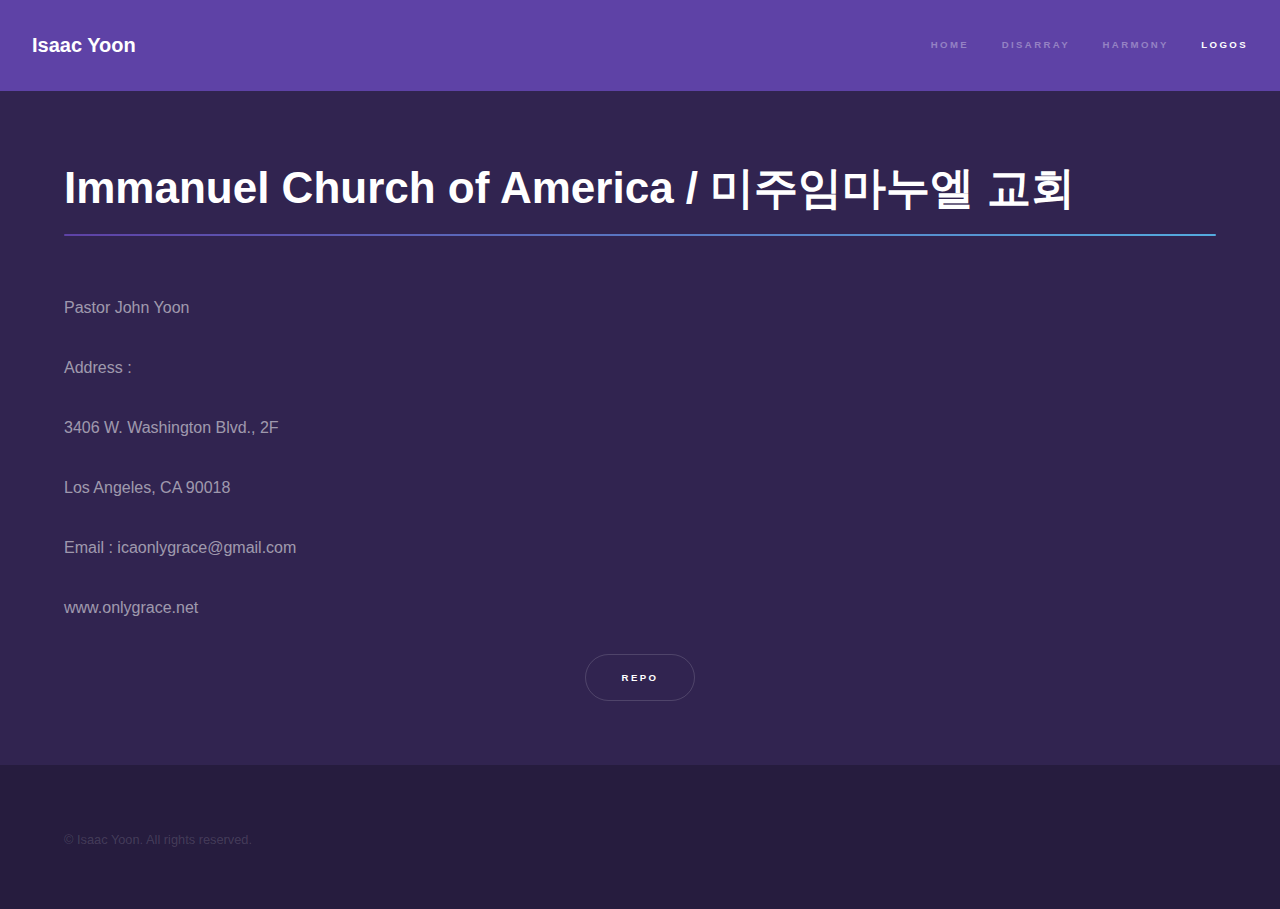
==== commit 51a0b2f4: "Update church.html" ====
--- a/church.html
+++ b/church.html
@@ -1,7 +1,7 @@
 <!DOCTYPE HTML>
 <html>
 	<head>
-		<title>DisArray</title>
+		<title>Church</title>
 		<meta charset="utf-8" />
 		<meta name="viewport" content="width=device-width, initial-scale=1, user-scalable=no" />
 		<link rel="stylesheet" href="assets/css/main.css" />
@@ -28,14 +28,15 @@
 				<!-- Main -->
 					<section id="main" class="wrapper">
 						<div class="inner">
-							<h1 class="major">LOGOS-word</h1>
+							<h1 class="major"> Immanuel Church of America / 미주임마누엘 교회 </h1>
 							<!-- <span class="image fit"><img src="images/pic04.jpg" alt="" /></span> -->
-							<p>LOGOS-word is a game where a user needs to correctly fill in the missing letters and potentially symbols (aka. punctuation).</p>
-							<p>Verses were lifted from the Bible (66 books).</p>
-							<p>Coded purely in JavaScript utilizing Object-Oriented programming.</p>
-							<p>Credit: Isaiah</p>
+							<p>Pastor John Yoon</p>
+							<p>Address : </p>
+							<p>3406 W. Washington Blvd., 2F</p>
+							<p>Los Angeles, CA 90018</p>
+							<p>Email : icaonlygrace@gmail.com</p>
+							<p>www.onlygrace.net</p>
 							<ul class="actions special">
-<!-- 								<li><a href="https://logosword.herokuapp.com/" class="button primary" target="_blank">Live</a></li> -->
 								<li><a href="https://github.com/isaac-yoon/LOGOS-word" class="button" target="_blank">Repo</a></li>
 							</ul>
 						</div>
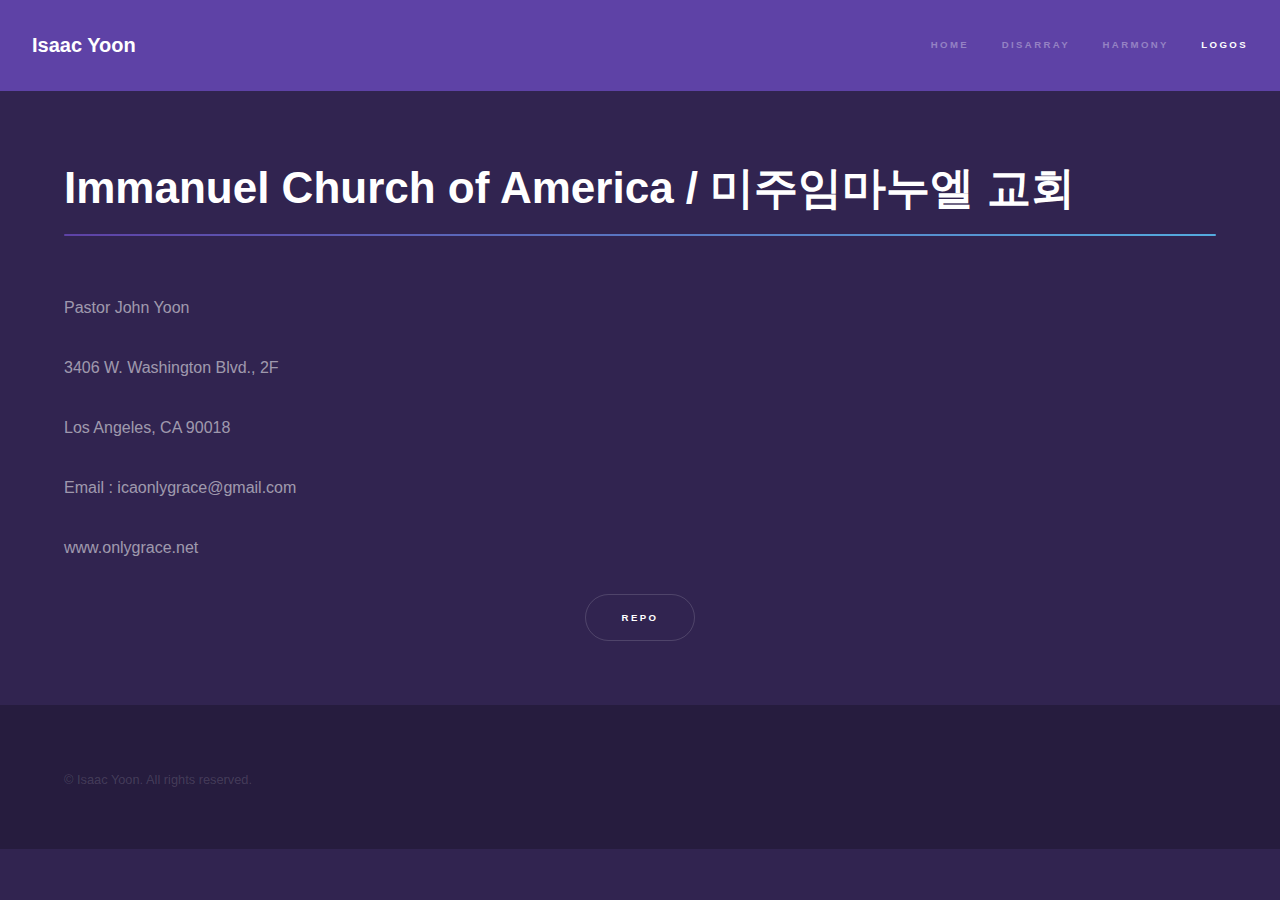
==== commit 02383ad5: "Update church.html" ====
--- a/church.html
+++ b/church.html
@@ -31,7 +31,6 @@
 							<h1 class="major"> Immanuel Church of America / 미주임마누엘 교회 </h1>
 							<!-- <span class="image fit"><img src="images/pic04.jpg" alt="" /></span> -->
 							<p>Pastor John Yoon</p>
-							<p>Address : </p>
 							<p>3406 W. Washington Blvd., 2F</p>
 							<p>Los Angeles, CA 90018</p>
 							<p>Email : icaonlygrace@gmail.com</p>
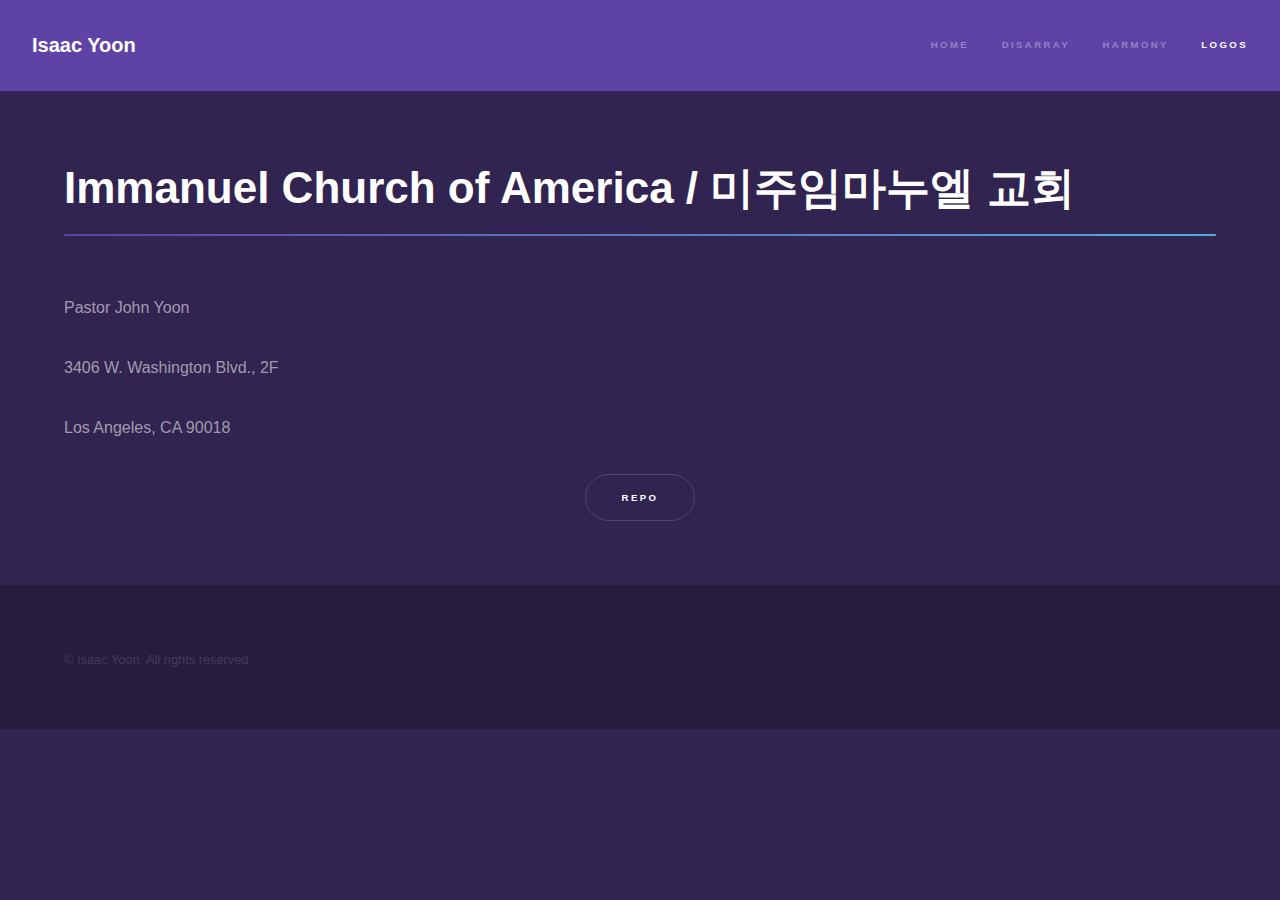
==== commit 26c267ff: "Update church.html" ====
--- a/church.html
+++ b/church.html
@@ -33,8 +33,6 @@
 							<p>Pastor John Yoon</p>
 							<p>3406 W. Washington Blvd., 2F</p>
 							<p>Los Angeles, CA 90018</p>
-							<p>Email : icaonlygrace@gmail.com</p>
-							<p>www.onlygrace.net</p>
 							<ul class="actions special">
 								<li><a href="https://github.com/isaac-yoon/LOGOS-word" class="button" target="_blank">Repo</a></li>
 							</ul>
